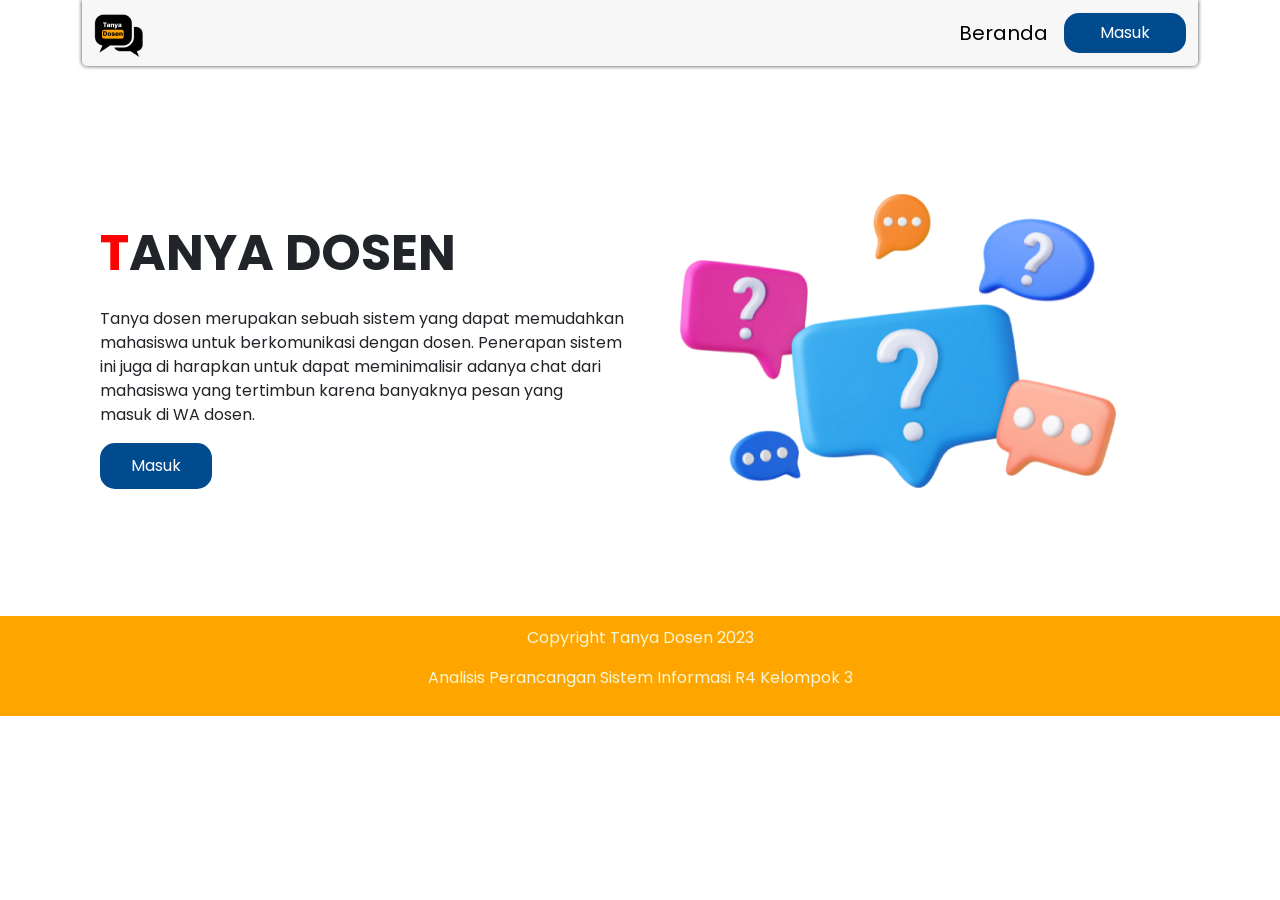
==== beranda.html @ 761abe51 "Slide 1" ====
<!DOCTYPE html>
<html lang="en">

<head>
  <meta charset="UTF-8">
  <meta http-equiv="X-UA-Compatible" content="IE=edge">
  <meta name="viewport" content="width=device-width, initial-scale=1.0">
  <title>Beranda</title>
  <link rel="stylesheet" href="./bootstrap-5.3.0-alpha3-dist/css/bootstrap.css">
  <link rel="stylesheet" href="branda.css">
</head>

<body>
  <!-- Navbar -->
  <div class="container">
    <nav class="navbar navbar-expand-lg bg-body-tertiary">
      <div class="container">
        <img src="Icon/Logo Tanya Dosen.png" class="img-fluid" alt="...">
        <button class="navbar-toggler" type="button" data-bs-toggle="collapse" data-bs-target="#navbarSupportedContent"
          aria-controls="navbarSupportedContent" aria-expanded="false" aria-label="Toggle navigation">
          <span class="navbar-toggler-icon"></span>
        </button>
        <div class="collapse navbar-collapse" id="navbarSupportedContent">
          <ul class="navbar-nav me-auto mb-2 mb-lg-0">
            <li class="nav-item dropdown"></li>
          </ul>
          <form class="d-flex" role="search">
            <a class="navbar-brand" href="#">Beranda</a>
            <button class="btn btn-masuk" type="button">Masuk</button>
          </form>
        </div>
      </div>
    </nav>
  </div>
  <!-- Navbar End -->

  <!-- Homepage -->
  <div class="homepage">
    <div class="row">
      <div class="col-6">
        <p class="judulhp"><span style="color:#FB0303;">T</span>ANYA DOSEN</p>
        <p class="isihp">Tanya dosen merupakan sebuah sistem yang dapat memudahkan mahasiswa untuk berkomunikasi dengan
          dosen. Penerapan sistem ini juga di harapkan untuk dapat meminimalisir adanya chat dari mahasiswa yang
          tertimbun karena banyaknya pesan yang masuk di WA dosen.</p>
        <button type="button" class="btn btn-hp">Masuk</button>
      </div>
      <div class="col-5">
        <img src="Icon/1.png" class="img-fluid rounded float-end me-5 imghp" alt="...">
      </div>
    </div>

  </div>
  <!-- Homepage End -->

  <!-- Footer -->
  <footer>
    <p class="pfoot">Copyright Tanya Dosen 2023</p>
    <p>Analisis Perancangan Sistem Informasi R4 Kelompok 3 </p>
  </footer>
  <!-- Footer End -->
  
  <script src="./bootstrap-5.3.0-alpha3-dist/js/bootstrap.bundle.js"></script>
</body>
</html>
---- branda.css ----
@import url('https://fonts.googleapis.com/css2?family=Poppins:wght@400;500;600;700&display=swap');

*{
  font-family: 'Poppins', sans-serif;
}
body{
  margin: auto;
}
.navbar{
  background-color: #F7F7F7 !important;
  box-shadow: 0px 0px 4px 0px rgba(0, 0, 0, 0.75);
  border-bottom-left-radius: 5px;
  border-bottom-right-radius: 5px;
}

.btn-masuk{
  background-color: #004A8E;
  color: #FFFFFF;
  padding: 0px 35px;
  border-radius: 15px;
}
.judulhp{
  font-size: 50px;
  font-weight: bold;
  margin-top: 150px;
  margin-left: 100px;
}
.isihp{
  margin-left: 100px;
}

.btn-hp{
  background-color: #004A8E;
  color: #FFFFFF;
  margin-left: 100px;
  padding-left: 30px;
  padding-right: 30px;
  padding-top: 10px;
  padding-bottom: 10px;
  border-radius: 15px;
}
.imghp{
  margin: 50px;
}
footer{
  background: #FFA500;
  padding: 10px;
  padding: 10px 20px;
  color: #F5F7D4;
  text-align: center;
}
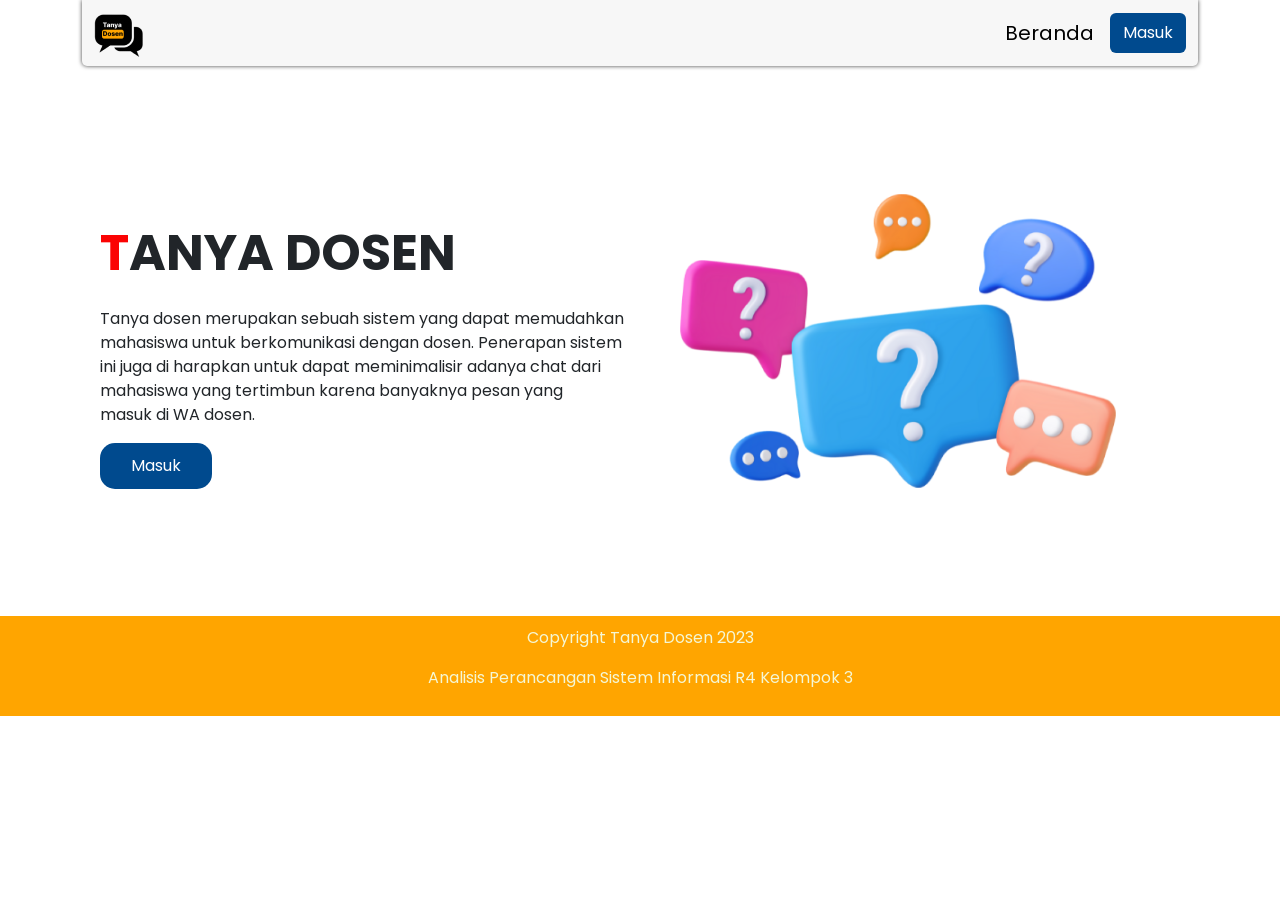
==== commit 1e2b6900: "login,nama dosen,profil dosen" ====
--- a/beranda.html
+++ b/beranda.html
@@ -26,7 +26,45 @@
           </ul>
           <form class="d-flex" role="search">
             <a class="navbar-brand" href="#">Beranda</a>
-            <button class="btn btn-masuk" type="button">Masuk</button>
+            <!-- modal -->
+            <button type="button" class="btn btn-modal" data-bs-toggle="modal" data-bs-target="#exampleModal"
+              data-bs-whatever="@mdo">Masuk</button>
+            <div class="modal fade" id="exampleModal" tabindex="-1" aria-labelledby="exampleModalLabel"
+              aria-hidden="true">
+              <div class="modal-dialog">
+                <div class="modal-content">
+                  <div class="modal-header">
+                    <div class="container d-flex justify-content-center">
+                      <h5 class="modal-title" id="exampleModalLabel">Masuk Ke Sistem</h5>
+                    </div>
+                    <button type="button" class="btn-close" data-bs-dismiss="modal" aria-label="Close"></button>
+                  </div>
+                  <div class="modal-body">
+                    <form>
+                      <div class="mb-3">
+                        <p class="text-center">Silakan masuk menggunakan Username dan password SIMPEG bagi pegawai dan
+                          SIAKAD bagi mahasiswa</p>
+                        <p class="text-center">Username</p>
+                        <div class="col-9 input_login">
+                          <input type="text" class="form-control" placeholder="NIM/NIP" id="recipient-name">
+                        </div>
+                      </div>
+                      <div class="mb-3">
+                        <p class="text-center">Password</p>
+                        <div class="col-9 input_login">
+                          <input type="text" class="form-control" placeholder="Masukkan Password" id="recipient-pw">
+                        </div>
+                      </div>
+                    </form>
+                  </div>
+                  <div class="modal-footer d-flex justify-content-center">
+                    <button type="button" class="btn btn-modal">Masuk</button>
+                    <button type="button" class="btn btn-pinang" data-bs-dismiss="modal">Batal</button>
+                  </div>
+                </div>
+              </div>
+            </div>
+            <!-- modal -->
           </form>
         </div>
       </div>
@@ -42,7 +80,44 @@
         <p class="isihp">Tanya dosen merupakan sebuah sistem yang dapat memudahkan mahasiswa untuk berkomunikasi dengan
           dosen. Penerapan sistem ini juga di harapkan untuk dapat meminimalisir adanya chat dari mahasiswa yang
           tertimbun karena banyaknya pesan yang masuk di WA dosen.</p>
-        <button type="button" class="btn btn-hp">Masuk</button>
+        <!-- modal -->
+        <button type="button" class="btn btn-hp" data-bs-toggle="modal" data-bs-target="#exampleModal"
+          data-bs-whatever="@mdo">Masuk</button>
+        <div class="modal fade" id="exampleModal" tabindex="-1" aria-labelledby="exampleModalLabel" aria-hidden="true">
+          <div class="modal-dialog">
+            <div class="modal-content">
+              <div class="modal-header">
+                <div class="container d-flex justify-content-center">
+                  <h5 class="modal-title" id="exampleModalLabel">Masuk Ke Sistem</h5>
+                </div>
+                <button type="button" class="btn-close" data-bs-dismiss="modal" aria-label="Close"></button>
+              </div>
+              <div class="modal-body">
+                <form>
+                  <div class="mb-3">
+                    <p class="text-center">Silakan masuk menggunakan Username dan password SIMPEG bagi pegawai dan
+                      SIAKAD bagi mahasiswa</p>
+                    <p class="text-center">Username</p>
+                    <div class="col-9 input_login">
+                      <input type="text" class="form-control" placeholder="NIM/NIP" id="recipient-name">
+                    </div>
+                  </div>
+                  <div class="mb-3">
+                    <p class="text-center">Password</p>
+                    <div class="col-9 input_login">
+                      <input type="text" class="form-control" placeholder="Masukkan Password" id="recipient-pw">
+                    </div>
+                  </div>
+                </form>
+              </div>
+              <div class="modal-footer d-flex justify-content-center">
+                <button type="button" class="btn btn-modal">Masuk</button>
+                <button type="button" class="btn btn-pinang" data-bs-dismiss="modal">Batal</button>
+              </div>
+            </div>
+          </div>
+        </div>
+        <!-- modal -->
       </div>
       <div class="col-5">
         <img src="Icon/1.png" class="img-fluid rounded float-end me-5 imghp" alt="...">
@@ -58,7 +133,8 @@
     <p>Analisis Perancangan Sistem Informasi R4 Kelompok 3 </p>
   </footer>
   <!-- Footer End -->
-  
+
   <script src="./bootstrap-5.3.0-alpha3-dist/js/bootstrap.bundle.js"></script>
 </body>
+
 </html>
--- a/branda.css
+++ b/branda.css
@@ -42,6 +42,18 @@
 .imghp{
   margin: 50px;
 }
+.btn-modal{
+  background-color: #004A8E;
+  color: white;
+}
+.btn-pinang {
+  color: white;
+  background-color: #FF6A26;
+}
+.input_login{
+  margin-left: 60px;
+}
+
 footer{
   background: #FFA500;
   padding: 10px;
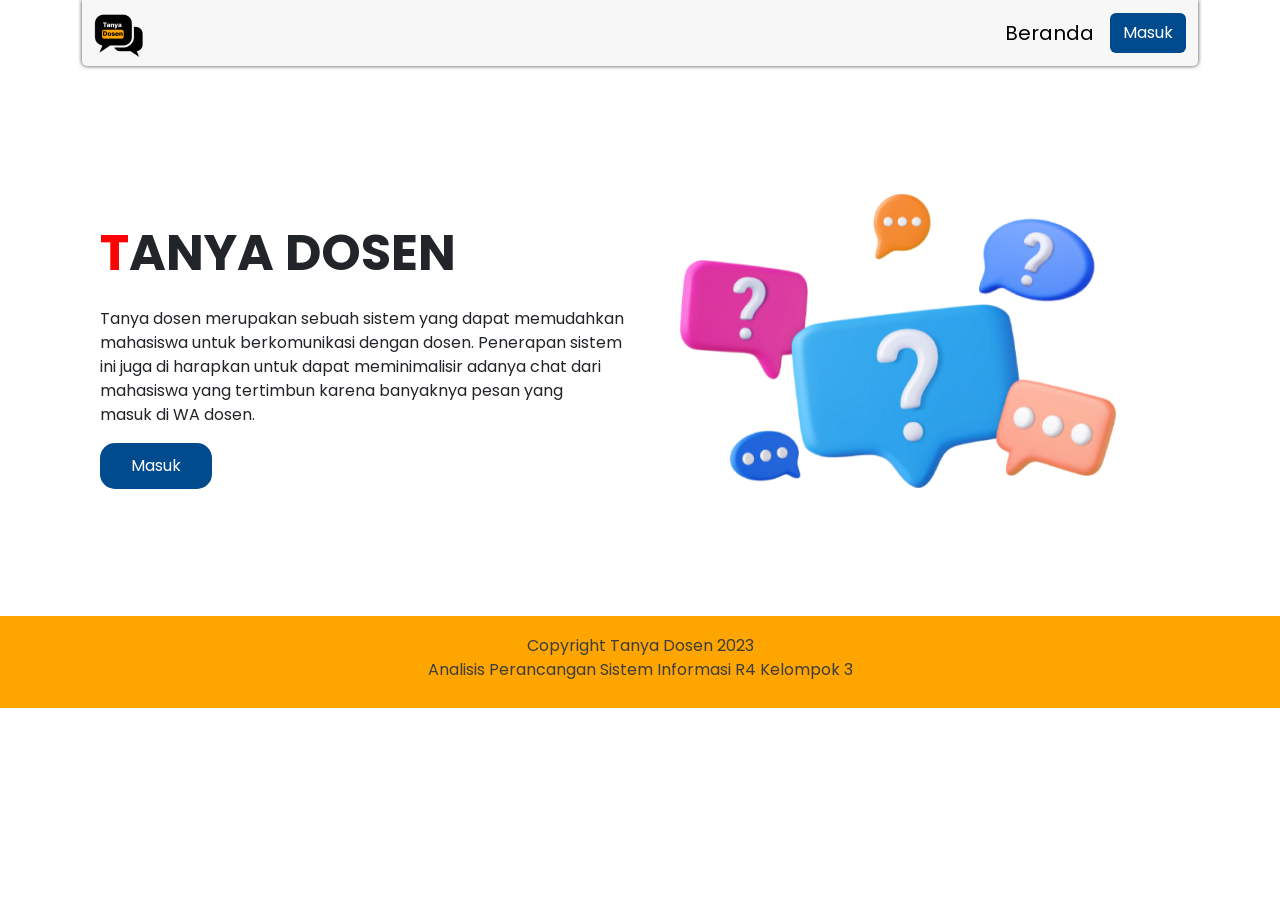
==== commit 3bf0975c: "responsive daftar nama dosen dan profil dosen" ====
--- a/beranda.html
+++ b/beranda.html
@@ -129,8 +129,8 @@
 
   <!-- Footer -->
   <footer>
-    <p class="pfoot">Copyright Tanya Dosen 2023</p>
-    <p>Analisis Perancangan Sistem Informasi R4 Kelompok 3 </p>
+    <p class="pfoot mt-2" style="margin-bottom: 0; color: #3D3D3D;">Copyright Tanya Dosen 2023</p>
+    <p style="margin-top: 0; color: #3D3D3D;">Analisis Perancangan Sistem Informasi R4 Kelompok 3 </p>
   </footer>
   <!-- Footer End -->
 
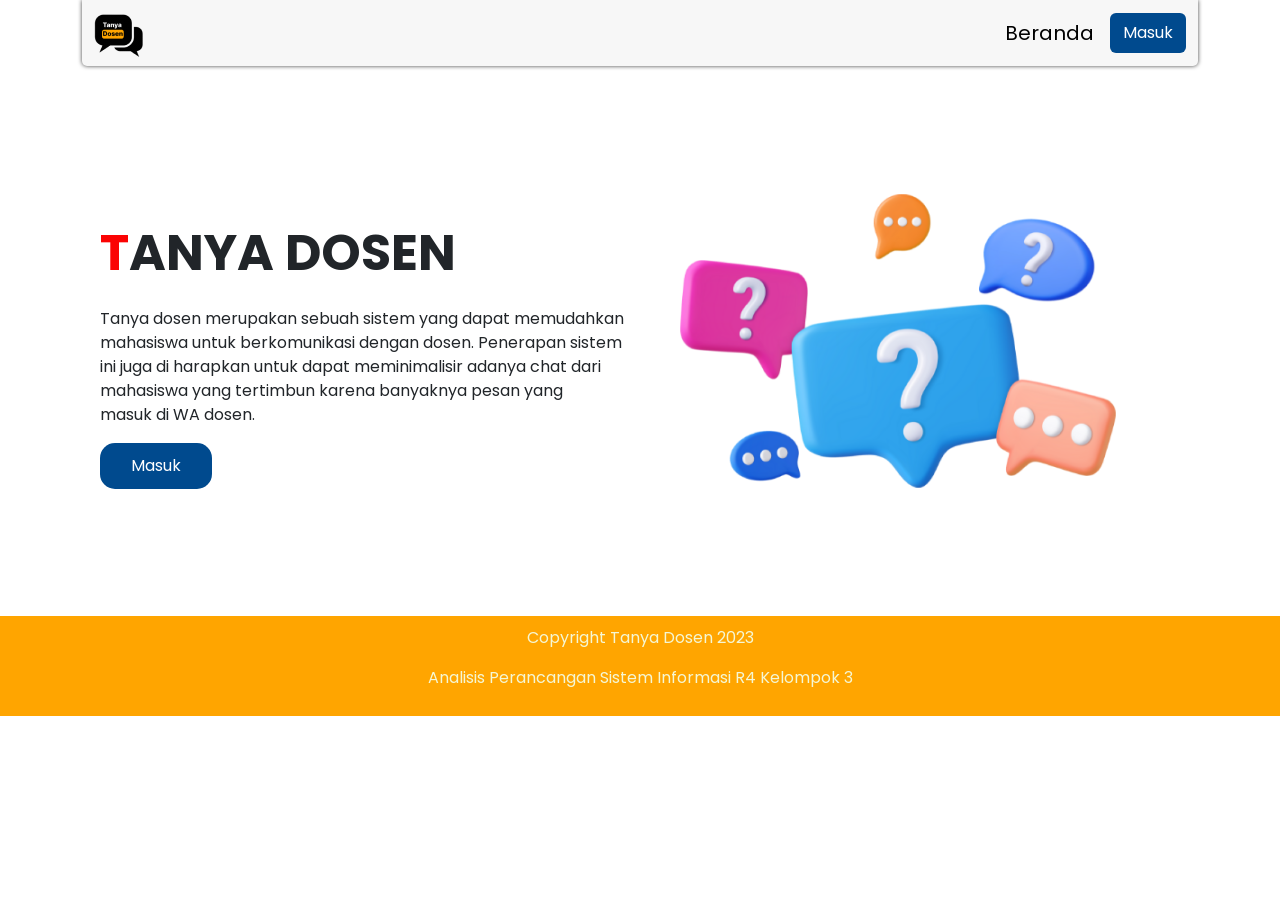
==== commit 529e8288: "Mengupload project finish" ====
--- a/beranda.html
+++ b/beranda.html
@@ -58,7 +58,7 @@
                     </form>
                   </div>
                   <div class="modal-footer d-flex justify-content-center">
-                    <button type="button" class="btn btn-modal">Masuk</button>
+                    <a class="btn btn-primary" href="./daftarNamaDosen.html">Masuk</a>
                     <button type="button" class="btn btn-pinang" data-bs-dismiss="modal">Batal</button>
                   </div>
                 </div>
@@ -81,9 +81,9 @@
           dosen. Penerapan sistem ini juga di harapkan untuk dapat meminimalisir adanya chat dari mahasiswa yang
           tertimbun karena banyaknya pesan yang masuk di WA dosen.</p>
         <!-- modal -->
-        <button type="button" class="btn btn-hp" data-bs-toggle="modal" data-bs-target="#exampleModal"
+        <button type="button" class="btn btn-hp" data-bs-toggle="modal" data-bs-target="#modalll"
           data-bs-whatever="@mdo">Masuk</button>
-        <div class="modal fade" id="exampleModal" tabindex="-1" aria-labelledby="exampleModalLabel" aria-hidden="true">
+        <div class="modal fade" id="modalll" tabindex="-1" aria-labelledby="exampleModalLabel" aria-hidden="true">
           <div class="modal-dialog">
             <div class="modal-content">
               <div class="modal-header">
@@ -111,7 +111,7 @@
                 </form>
               </div>
               <div class="modal-footer d-flex justify-content-center">
-                <button type="button" class="btn btn-modal">Masuk</button>
+                <a href="./tampilanChatDsn.html" class="btn btn-primary">Masuk</a>
                 <button type="button" class="btn btn-pinang" data-bs-dismiss="modal">Batal</button>
               </div>
             </div>
@@ -129,8 +129,8 @@
 
   <!-- Footer -->
   <footer>
-    <p class="pfoot mt-2" style="margin-bottom: 0; color: #3D3D3D;">Copyright Tanya Dosen 2023</p>
-    <p style="margin-top: 0; color: #3D3D3D;">Analisis Perancangan Sistem Informasi R4 Kelompok 3 </p>
+    <p class="pfoot">Copyright Tanya Dosen 2023</p>
+    <p>Analisis Perancangan Sistem Informasi R4 Kelompok 3 </p>
   </footer>
   <!-- Footer End -->
 
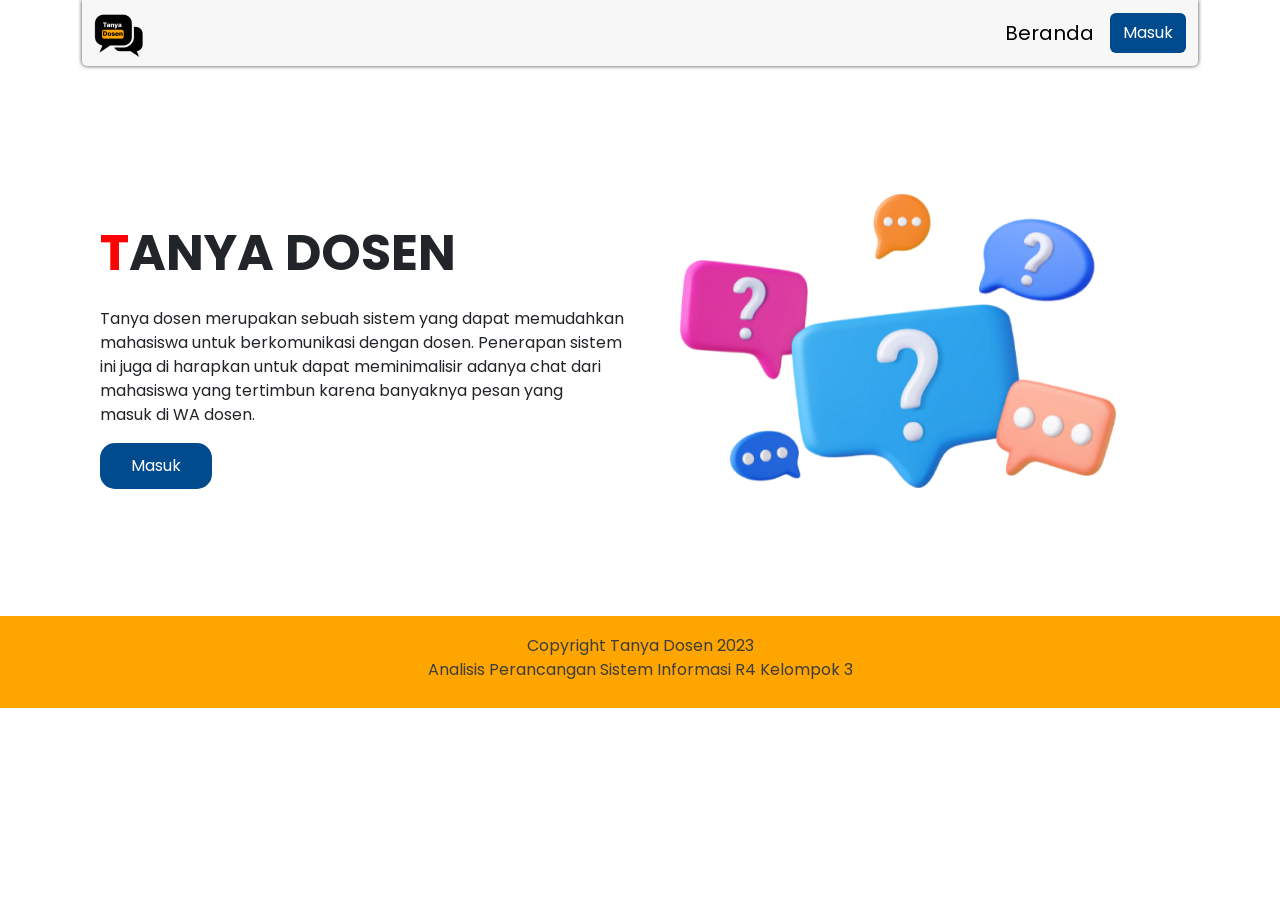
==== commit 9285b323: "Menyelesaikan merge conflict" ====
--- a/beranda.html
+++ b/beranda.html
@@ -129,8 +129,8 @@
 
   <!-- Footer -->
   <footer>
-    <p class="pfoot">Copyright Tanya Dosen 2023</p>
-    <p>Analisis Perancangan Sistem Informasi R4 Kelompok 3 </p>
+    <p class="pfoot mt-2" style="margin-bottom: 0; color: #3D3D3D;">Copyright Tanya Dosen 2023</p>
+    <p style="margin-top: 0; color: #3D3D3D;">Analisis Perancangan Sistem Informasi R4 Kelompok 3 </p>
   </footer>
   <!-- Footer End -->
 
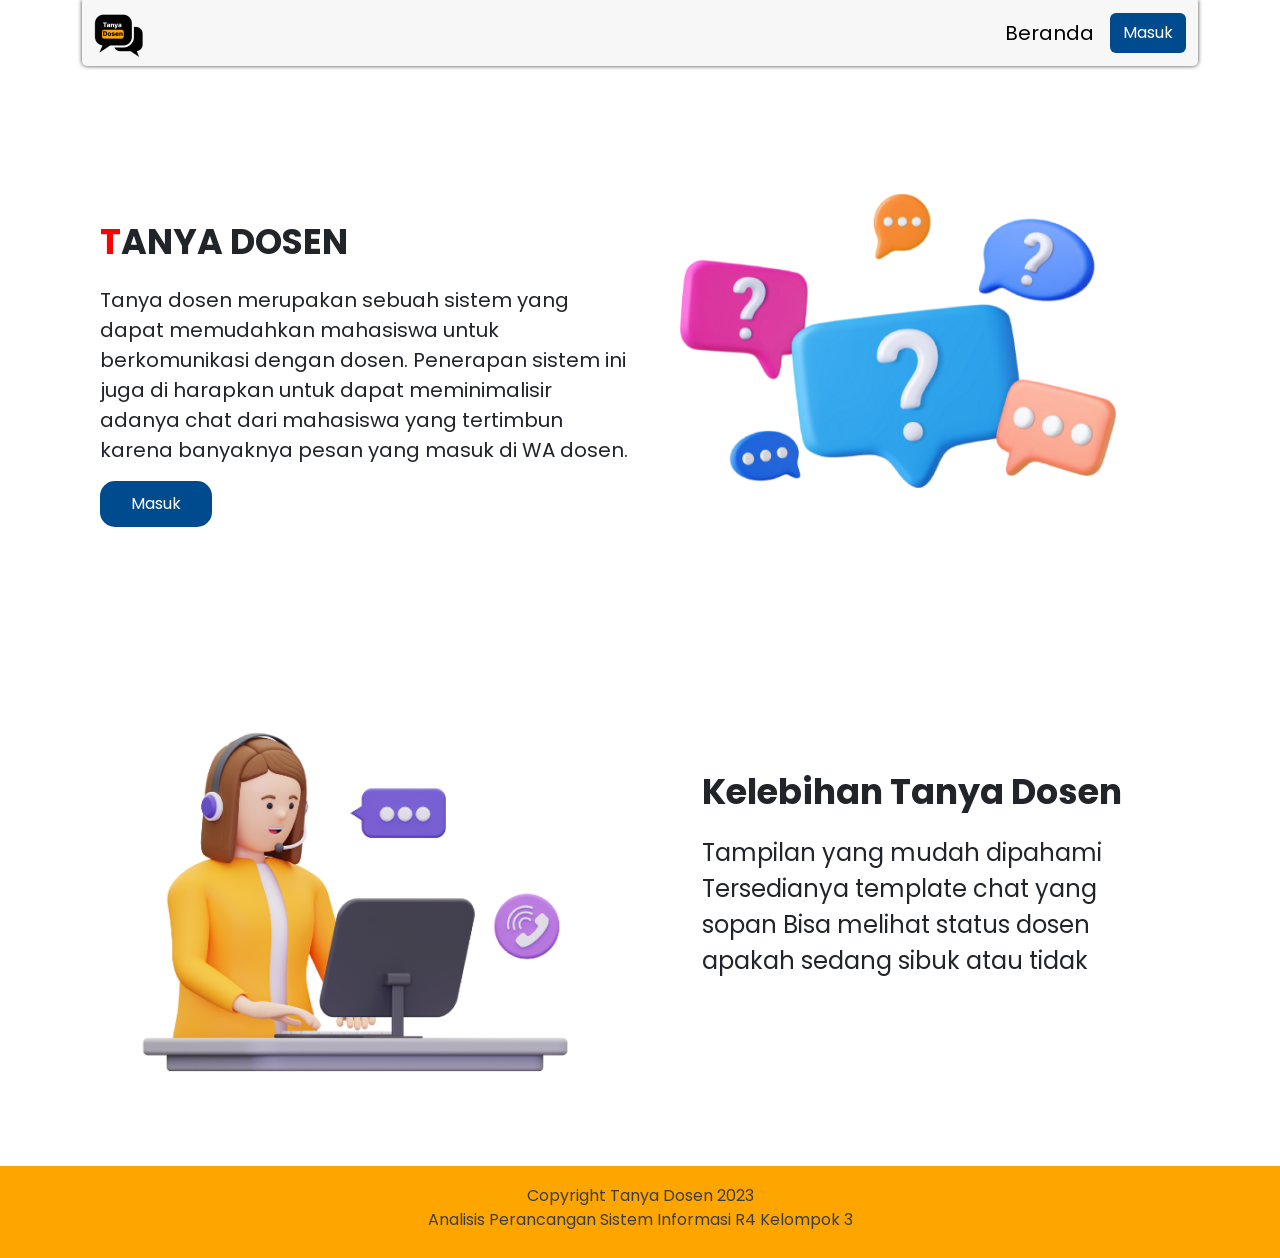
==== commit daf52f72: "Menambahkan isi beranda" ====
--- a/beranda.html
+++ b/beranda.html
@@ -123,6 +123,17 @@
         <img src="Icon/1.png" class="img-fluid rounded float-end me-5 imghp" alt="...">
       </div>
     </div>
+    <div class="row">
+      <div class="col-6">
+        <img src="assets/image/5.png" class="img-fluid rounded float-end me-5 imghp" alt="...">
+      </div>
+      <div class="col-5">
+        <p class="judul1hp">Kelebihan Tanya Dosen</p>
+        <p class="isi1hp">Tampilan yang mudah dipahami
+          Tersedianya template chat yang sopan
+          Bisa melihat status dosen apakah sedang sibuk atau tidak</p>
+      </div>
+    </div>
 
   </div>
   <!-- Homepage End -->
--- a/branda.css
+++ b/branda.css
@@ -20,13 +20,25 @@
   border-radius: 15px;
 }
 .judulhp{
-  font-size: 50px;
+  font-size: 35px;
   font-weight: bold;
   margin-top: 150px;
   margin-left: 100px;
 }
 .isihp{
   margin-left: 100px;
+  font-size: 20px;
+}
+.judul1hp{
+  font-size: 35px;
+  font-weight: bold;
+  margin-top: 150px;
+  margin-left: 50px;
+}
+.isi1hp{
+  margin-left: 50px;
+  width: 85%;
+  font-size: 24px;
 }
 
 .btn-hp{
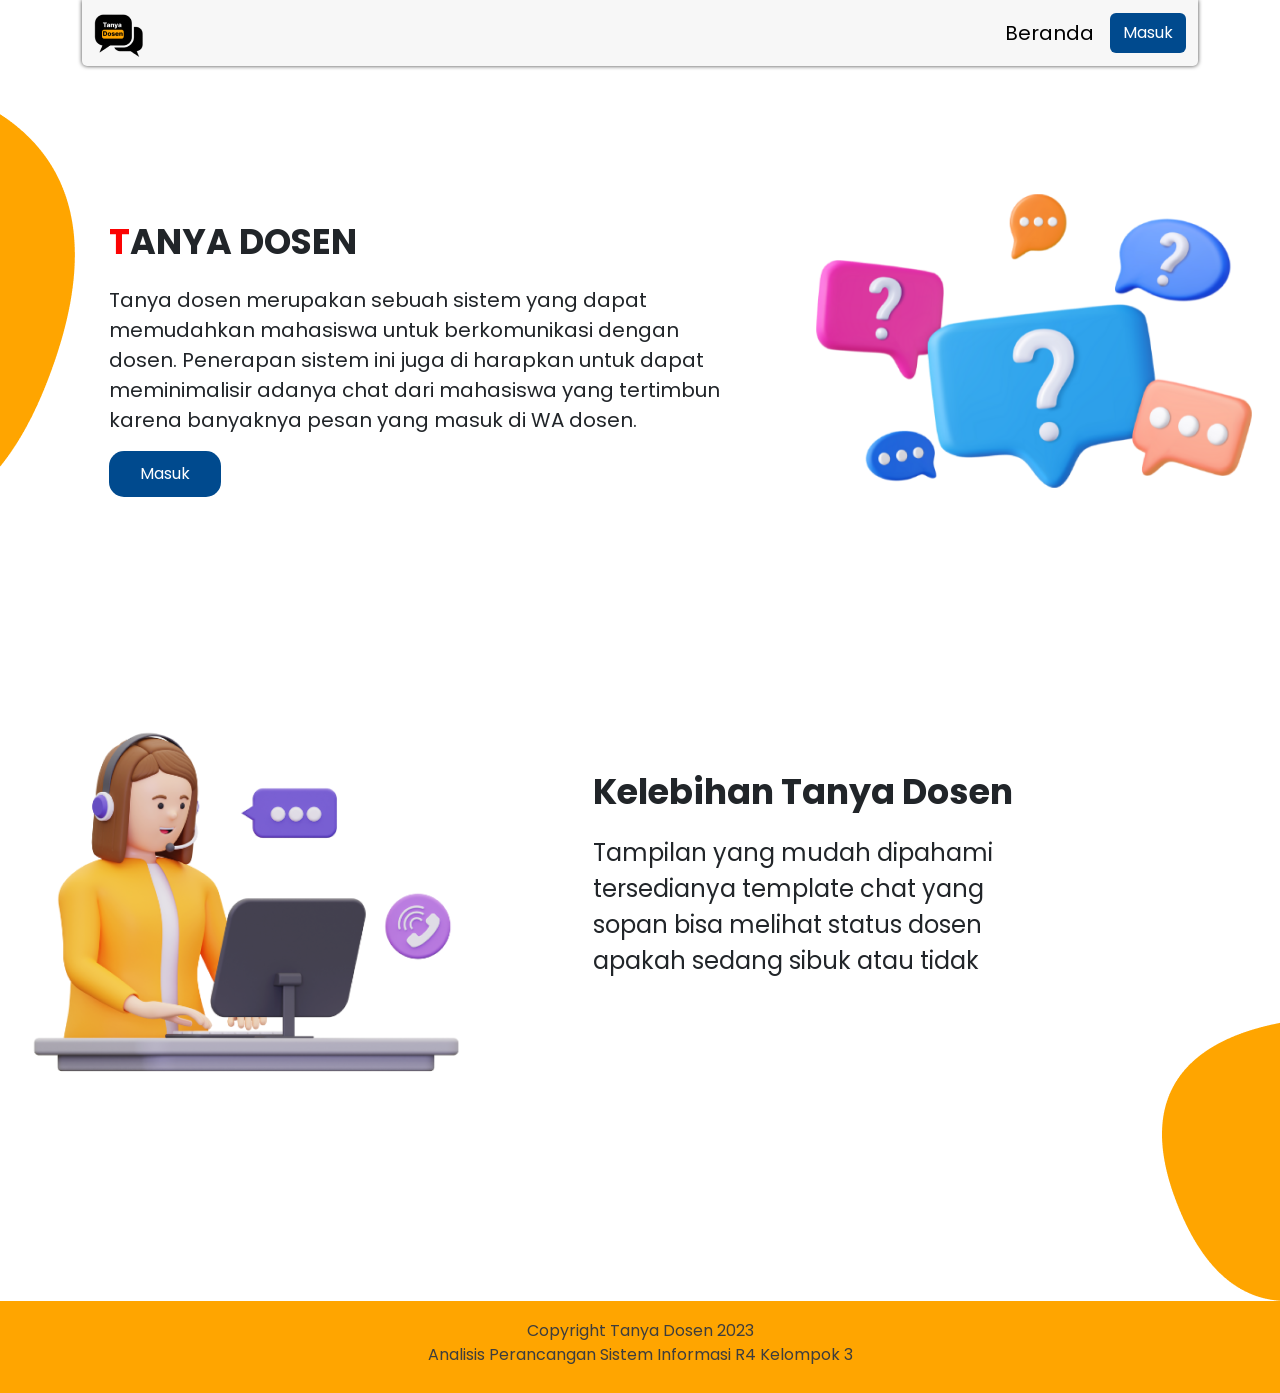
==== commit 624903b3: "menambahkan vektor dan mengubah type password" ====
--- a/beranda.html
+++ b/beranda.html
@@ -52,7 +52,7 @@
                       <div class="mb-3">
                         <p class="text-center">Password</p>
                         <div class="col-9 input_login">
-                          <input type="text" class="form-control" placeholder="Masukkan Password" id="recipient-pw">
+                          <input type="password" class="form-control" placeholder="Masukkan Password" id="recipient-pw">
                         </div>
                       </div>
                     </form>
@@ -75,6 +75,9 @@
   <!-- Homepage -->
   <div class="homepage">
     <div class="row">
+      <div class="col">
+        <img src="assets/image/Vector 7 (1).png" alt="">
+      </div>
       <div class="col-6">
         <p class="judulhp"><span style="color:#FB0303;">T</span>ANYA DOSEN</p>
         <p class="isihp">Tanya dosen merupakan sebuah sistem yang dapat memudahkan mahasiswa untuk berkomunikasi dengan
@@ -105,7 +108,7 @@
                   <div class="mb-3">
                     <p class="text-center">Password</p>
                     <div class="col-9 input_login">
-                      <input type="text" class="form-control" placeholder="Masukkan Password" id="recipient-pw">
+                      <input type="password" class="form-control" placeholder="Masukkan Password" id="recipient-pw">
                     </div>
                   </div>
                 </form>
@@ -120,18 +123,22 @@
         <!-- modal -->
       </div>
       <div class="col-5">
-        <img src="Icon/1.png" class="img-fluid rounded float-end me-5 imghp" alt="...">
+        <img src="Icon/1.png" class="img-fluid rounded ms-5 imghp" alt="...">
       </div>
     </div>
+
     <div class="row">
-      <div class="col-6">
-        <img src="assets/image/5.png" class="img-fluid rounded float-end me-5 imghp" alt="...">
+      <div class="col-5">
+        <img src="assets/image/5.png"  class="img-fluid rounded float-end me-5 imghp"  alt="...">
       </div>
       <div class="col-5">
-        <p class="judul1hp">Kelebihan Tanya Dosen</p>
+      <p class="judul1hp">Kelebihan Tanya Dosen</p>
         <p class="isi1hp">Tampilan yang mudah dipahami
-          Tersedianya template chat yang sopan
-          Bisa melihat status dosen apakah sedang sibuk atau tidak</p>
+          tersedianya template chat yang sopan
+          bisa melihat status dosen apakah sedang sibuk atau tidak</p>
+      </div>
+      <div class="col">
+        <img src="assets/image/Vector 7.png" class="float-end vector" alt="">
       </div>
     </div>
 
--- a/branda.css
+++ b/branda.css
@@ -5,6 +5,7 @@
 }
 body{
   margin: auto;
+  overflow-x: hidden;
 }
 .navbar{
   background-color: #F7F7F7 !important;
@@ -23,10 +24,8 @@
   font-size: 35px;
   font-weight: bold;
   margin-top: 150px;
-  margin-left: 100px;
 }
 .isihp{
-  margin-left: 100px;
   font-size: 20px;
 }
 .judul1hp{
@@ -44,7 +43,6 @@
 .btn-hp{
   background-color: #004A8E;
   color: #FFFFFF;
-  margin-left: 100px;
   padding-left: 30px;
   padding-right: 30px;
   padding-top: 10px;
@@ -66,6 +64,10 @@
   margin-left: 60px;
 }
 
+.vector {
+  margin-top: 400px;
+}
+
 footer{
   background: #FFA500;
   padding: 10px;
